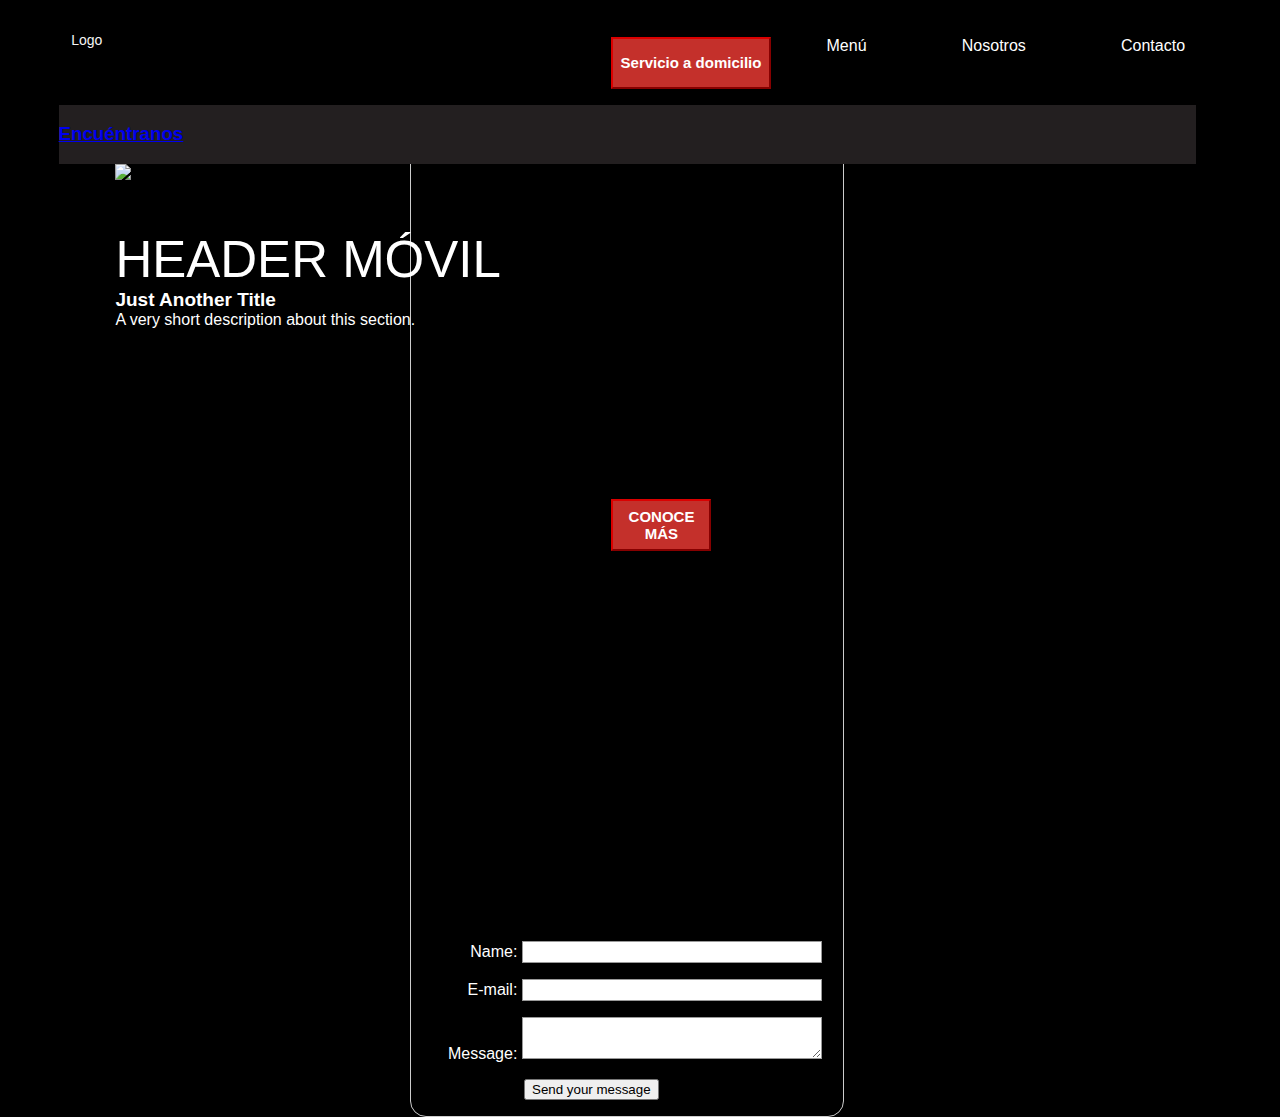
==== index.html @ a27246a4 "el sinaloense" ====
<!DOCTYPE html>
<html lang="en">
<head>
    <meta charset="UTF-8">
    <meta name="viewport" content="width=device-width, initial-scale=1.0">
    <meta http-equiv="X-UA-Compatible" content="ie=edge">
    <link rel="stylesheet" href="main.css">
    <title>Document</title>
</head>

<body>
    <!--START Header-->
    <header >
        <div class="headerLogo">Logo</div>
        <div class="headerOptions">
            <ul>
                <li>Contacto</li>
                <li>Nosotros</li>
                <li>Menú</li>
                <button class="playButton">Servicio a domicilio</button>
            </ul>
        </div>
    </header>
    <!-- END Header-->
    <div id="container">
        <!--START Highlight Container-->
<div class="localizabar">
<div class="encuentranos"><a href="https://goo.gl/maps/MoxL4F127fHG2fuw7"target="_blank"><h3>Encuéntranos</h3></a></div>
        </div>
        <div class="highlightContainer">

                <img id="image" src="https://encrypted-tbn0.gstatic.com/images?q=tbn%3AANd9GcQme7GBT6zYDWyruVQ73Rjr3u9yrRC3gcPSWquON-Pdh0M6er73" style="widows: 100%; height:80vh">
                <p></p>
                
                <script>
                
                var imageSources = ["https://encrypted-tbn0.gstatic.com/images?q=tbn%3AANd9GcSyuddG49b1pC_UBIDgG83E5LHHrju27tLkxPl8JzMpq99E9HEl", "https://encrypted-tbn0.gstatic.com/images?q=tbn%3AANd9GcQme7GBT6zYDWyruVQ73Rjr3u9yrRC3gcPSWquON-Pdh0M6er73"]
                
                var index = 0;
                setInterval (function(){
                  if (index === imageSources.length) {
                    index = 0;
                  }
                  document.getElementById("image").src = imageSources[index];
                  index++;
                } , 2000);
                
                </script>

                <div class="mainTitle">Header Móvil</div>
                <div class="secondaryTitle">Just Another Title</div>
                <div class="description">A very short description about this section.</div>
                <center>
                <button class="containerButton">Conoce más</button>
            </center>
                <div class="optionButtons">
                </div>
        </div>
        <!-- END Highlight Container-->
        <!--START List Container-->
        <div class="listContainer">
        
        <!--END List Container-->
    </div>
</body>
</html>

<!--INCLUIR FORMULARIO  "atendemos evento"-->
<form action="/my-handling-form-page" method="post">
    <div>
        <label for="name">Name:</label>
        <input type="text" id="name" />
    </div>
    <div>
        <label for="mail">E-mail:</label>
        <input type="email" id="mail" />
    </div>
    <div>
        <label for="msg">Message:</label>
        <textarea id="msg"></textarea>
    </div>
    
    <div class="button">
        <button type="submit">Send your message</button>
    </div>
</form>
<!--INCLUIR TESTIMONIOS-->
---- main.css ----
body {
    background-color: black;
    font-family: sans-serif;
    color:white;
}
header {
    float: left;
    margin-left: 5%;
    margin-right: 5%;
    width: 90%;
    padding-top: 1%;
}

.headerLogo {
    float: left;
    width: 30%;
    font-size: 14px;
    margin-top: 1%;
    color:whitesmoke;
}
.headerOptions {
    float:left;
    width: 70%;
    text-align: right;
}

.headerOptions ul {
    width: 100%;
}
.headerOptions ul li {
    width: 12%;
    float: right;
    margin-right: 8%;
    list-style: none;
}
#container {
    float: left;
    width: 90%;
    margin-left: 4%;
    margin-right: 4%;
}
.highlightContainer {
    width: 100%;
    float: left;
    height: 80vh;
    background-color:none;
    padding-left: 5%;
}

.containerButton {
    font-weight: bold;
    background-color: #C4302B;
    color: white;
    height: 52px;
    width: 100px;
    border-color: #db0000;
    font-size: 15px;
    text-transform: uppercase;
    margin-top:15%;
    margin-left: -4%;
}

.mainTitle {
    font-size: 51px;
    text-transform: uppercase;
    margin-top: 4%;
}
.secondaryTitle {
    font-weight: bold;
    font-size: 19px;
}
.optionButtons {
    margin-top: 3%;
}
.playButton {
    font-weight: bold;
    background-color: #C4302B;
    color: white;
    height: 52px;
    width: 160px;
    border-color: #db0000;
    font-size: 15px;
}

.listContainer {
    float: left;
    margin-top: 5%;
    width: 100%;
    height: auto;
}
.listRow {
    width: 100%;
    height: 220px;
    float: left;
    overflow-x: scroll;
    margin-top: 5%;
}

.listMovies {
    float: left;
    width: 153%;
    height: 200px;
}
.movie {
    list-style: none;
    float: left;
    height: 79%;
    width: 18%;
    margin-left: 2%;
    background-color: gray;
}

form {
    /* Sólo para centrar el formulario a la página */
    margin: 0 auto;
    width: 400px;
    /* Para ver el borde del formulario */
    padding: 1em;
    border: 1px solid #CCC;
    border-radius: 1em;
}

form div + div {
    margin-top: 1em;
}

label {
    /* Para asegurarse que todos los labels tienen el mismo tamaño y están alineados correctamente */
    display: inline-block;
    width: 90px;
    text-align: right;
}
input, textarea {
    /* Para asegurarse de que todos los campos de texto tienen las mismas propiedades de fuente
       Por defecto, las areas de texto tienen una fuente con monospace */
    font: 1em sans-serif;

    /* Para darle el mismo tamaño a todos los campos de texto */
    width: 300px;
    -moz-box-sizing: border-box;
    box-sizing: border-box;

    /* Para armonizar el look&feel del borde en los campos de texto */
    border: 1px solid #999;
}

.button {
    /* Para posicionar los botones a la misma posición que los campos de texto */
    padding-left: 90px; /* mismo tamaño a todos los elementos label */
}
button {
    /* Este margen extra representa aproximadamente el mismo espacio que el espacio
       entre los labels y sus campos de texto */
    margin-left: .5em;
}

image { 
    width: 100%;
    float: left;
    height: 80vh;
    background:none;
    padding-left: 5%;

}

.localizabar {
    width: 100%;
    float: left;
    background: #231f20;
    padding: 9px 5;
}

encuentranos {
    color:whitesmoke;
}
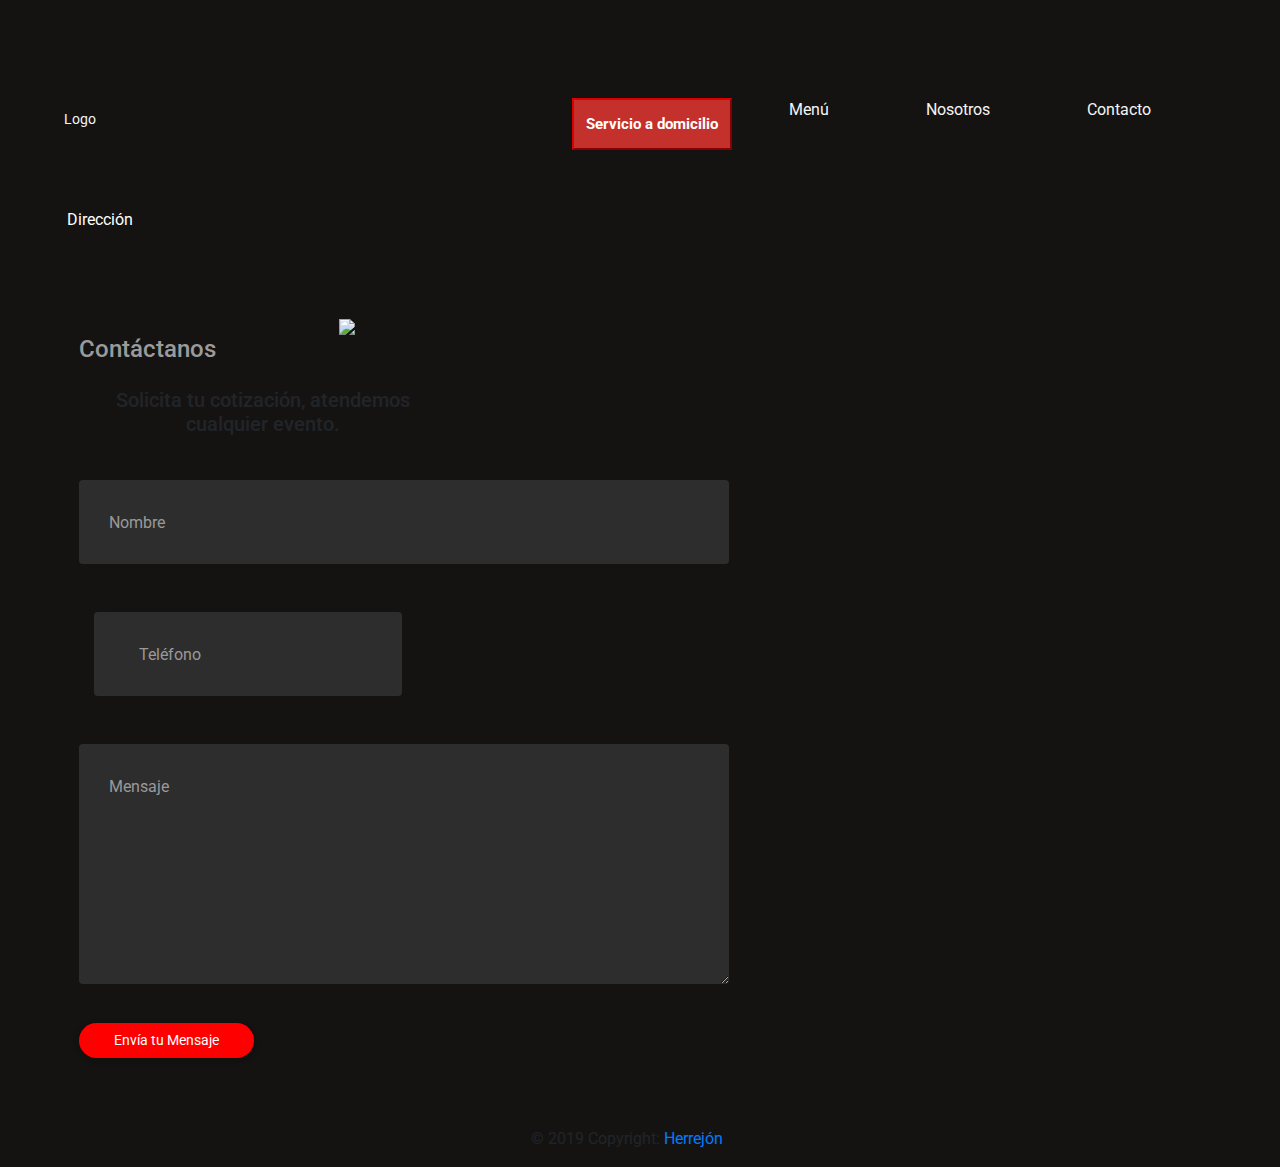
==== commit f95c2ccb: "proyecto" ====
--- a/index.html
+++ b/index.html
@@ -5,9 +5,16 @@
     <meta name="viewport" content="width=device-width, initial-scale=1.0">
     <meta http-equiv="X-UA-Compatible" content="ie=edge">
     <link rel="stylesheet" href="main.css">
-    <title>Document</title>
+    <link href="https://fonts.googleapis.com/css?family=Roboto|Roboto+Slab&display=swap" rel="stylesheet">
+    <script src="https://code.jquery.com/jquery-3.3.1.slim.min.js" integrity="sha384-q8i/X+965DzO0rT7abK41JStQIAqVgRVzpbzo5smXKp4YfRvH+8abtTE1Pi6jizo" crossorigin="anonymous"></script>
+    <script src="https://cdnjs.cloudflare.com/ajax/libs/popper.js/1.14.7/umd/popper.min.js" integrity="sha384-UO2eT0CpHqdSJQ6hJty5KVphtPhzWj9WO1clHTMGa3JDZwrnQq4sF86dIHNDz0W1" crossorigin="anonymous"></script>
+    <script src="https://stackpath.bootstrapcdn.com/bootstrap/4.3.1/js/bootstrap.min.js" integrity="sha384-JjSmVgyd0p3pXB1rRibZUAYoIIy6OrQ6VrjIEaFf/nJGzIxFDsf4x0xIM+B07jRM" crossorigin="anonymous"></script>
+        <link rel="stylesheet" href="https://stackpath.bootstrapcdn.com/bootstrap/4.3.1/css/bootstrap.min.css" integrity="sha384-ggOyR0iXCbMQv3Xipma34MD+dH/1fQ784/j6cY/iJTQUOhcWr7x9JvoRxT2MZw1T" crossorigin="anonymous">
+    <title>Inicio</title>
 </head>
-
+<style type="text/css">
+    body { background:#151312!important; } /* Adding !important forces the browser to overwrite the default style applied by Bootstrap */
+ </style>
 <body>
     <!--START Header-->
     <header >
@@ -24,42 +31,17 @@
     <!-- END Header-->
     <div id="container">
         <!--START Highlight Container-->
-<div class="localizabar">
-<div class="encuentranos"><a href="https://goo.gl/maps/MoxL4F127fHG2fuw7"target="_blank"><h3>Encuéntranos</h3></a></div>
-        </div>
-        <div class="highlightContainer">
+          <body>
+          
+          <ul>
+            <li><a class="direccion"><a href="https://goo.gl/maps/MoxL4F127fHG2fuw7"target="_blank">Dirección</a>
+          </ul>
 
-                <img id="image" src="https://encrypted-tbn0.gstatic.com/images?q=tbn%3AANd9GcQme7GBT6zYDWyruVQ73Rjr3u9yrRC3gcPSWquON-Pdh0M6er73" style="widows: 100%; height:80vh">
-                <p></p>
-                
-                <script>
-                
-                var imageSources = ["https://encrypted-tbn0.gstatic.com/images?q=tbn%3AANd9GcSyuddG49b1pC_UBIDgG83E5LHHrju27tLkxPl8JzMpq99E9HEl", "https://encrypted-tbn0.gstatic.com/images?q=tbn%3AANd9GcQme7GBT6zYDWyruVQ73Rjr3u9yrRC3gcPSWquON-Pdh0M6er73"]
-                
-                var index = 0;
-                setInterval (function(){
-                  if (index === imageSources.length) {
-                    index = 0;
-                  }
-                  document.getElementById("image").src = imageSources[index];
-                  index++;
-                } , 2000);
-                
-                </script>
-
-                <div class="mainTitle">Header Móvil</div>
-                <div class="secondaryTitle">Just Another Title</div>
-                <div class="description">A very short description about this section.</div>
-                <center>
-                <button class="containerButton">Conoce más</button>
-            </center>
-                <div class="optionButtons">
-                </div>
-        </div>
+          <!--Se acaba barra de dirección !-->
         <!-- END Highlight Container-->
         <!--START List Container-->
         <div class="listContainer">
-        
+                <img src=https://media.gettyimages.com/photos/food-story-on-posole-on-wednesday-december-11-2013-some-of-the-side-picture-id456611449?s=2048x2048>
         <!--END List Container-->
     </div>
 </body>
@@ -67,21 +49,52 @@
 
 <!--INCLUIR FORMULARIO  "atendemos evento"-->
 <form action="/my-handling-form-page" method="post">
-    <div>
-        <label for="name">Name:</label>
-        <input type="text" id="name" />
-    </div>
-    <div>
-        <label for="mail">E-mail:</label>
-        <input type="email" id="mail" />
-    </div>
-    <div>
-        <label for="msg">Message:</label>
-        <textarea id="msg"></textarea>
+    <div class="container">
+        <div class="row">
+                <h4>Contáctanos</h4>
+        </div>
+        <div class="row">
+                <h5 style="text-align:center">Solicita tu cotización, atendemos cualquier evento.</h5>
+        </div>
+        <div class="row input-container">
+                <div class="col-xs-12">
+                    <div class="styled-input wide">
+                        <input type="text" required />
+                        <label>Nombre</label> 
+                    </div>
+                </div>
+                <div class="col-md-6 col-sm-12">
+                    <div class="styled-input">
+                        <input type="text" required />
+                        <label>E-mail</label> 
+                    </div>
+                </div>
+                <div class="col-md-6 col-sm-12">
+                    <div class="styled-input" style="float:right;">
+                        <input type="text" required />
+                        <label>Teléfono</label> 
+                    </div>
+                </div>
+                <div class="col-xs-12">
+                    <div class="styled-input wide">
+                        <textarea required></textarea>
+                        <label>Mensaje</label>
+                    </div>
+                </div>
+                <div class="col-xs-12">
+                    <div class="btn-lrg submit-btn">Envía tu Mensaje</div>
+                </div>
+        </div>
     </div>
     
-    <div class="button">
-        <button type="submit">Send your message</button>
+</form>
+<!--INCLUIR TESTIMONIOS-->
+  <!-- Footer -->
+    <!-- Copyright -->
+    <div class="footer-copyright text-center py-3">© 2019 Copyright:
+      <a href="https://www.linkedin.com/in/athziri-herrejon-ochoa-54b4b816a/"> Herrejón</a>
     </div>
-</form>
-<!--INCLUIR TESTIMONIOS-->+    <!-- Copyright -->
+  
+  </footer>
+  <!-- Footer -->--- a/main.css
+++ b/main.css
@@ -1,6 +1,6 @@
 body {
     background-color: black;
-    font-family: sans-serif;
+    font-family:'Roboto', sans-serif;
     color:white;
 }
 header {
@@ -32,6 +32,7 @@
     float: right;
     margin-right: 8%;
     list-style: none;
+    color:whitesmoke;
 }
 #container {
     float: left;
@@ -39,31 +40,13 @@
     margin-left: 4%;
     margin-right: 4%;
 }
-.highlightContainer {
-    width: 100%;
-    float: left;
-    height: 80vh;
-    background-color:none;
-    padding-left: 5%;
-}
-
-.containerButton {
-    font-weight: bold;
-    background-color: #C4302B;
-    color: white;
-    height: 52px;
-    width: 100px;
-    border-color: #db0000;
-    font-size: 15px;
-    text-transform: uppercase;
-    margin-top:15%;
-    margin-left: -4%;
-}
 
 .mainTitle {
     font-size: 51px;
+    color:white;
     text-transform: uppercase;
     margin-top: 4%;
+
 }
 .secondaryTitle {
     font-weight: bold;
@@ -107,17 +90,45 @@
     height: 79%;
     width: 18%;
     margin-left: 2%;
-    background-color: gray;
-}
+    background-color:white;
+}
+
+ul {
+    list-style-type: none;
+    margin: 0;
+    padding: 0;
+    overflow: hidden;
+  }
+  
+  li {
+    float: left;
+  }
+  
+  li a {
+    display: block;
+    color: white;
+    text-align: center;
+    padding: 14px 16px;
+    text-decoration: none;
+  }
+  
+  li a:hover {
+    background-color: #111;
+  }
+
+img {
+    display: block;
+    margin-left: auto;
+    margin-right: auto;
+    width: 50%;
+  }
 
 form {
     /* Sólo para centrar el formulario a la página */
-    margin: 0 auto;
+    margin: 1%;
     width: 400px;
     /* Para ver el borde del formulario */
     padding: 1em;
-    border: 1px solid #CCC;
-    border-radius: 1em;
 }
 
 form div + div {
@@ -163,13 +174,134 @@
 
 }
 
-.localizabar {
-    width: 100%;
-    float: left;
-    background: #231f20;
-    padding: 9px 5;
-}
-
-encuentranos {
-    color:whitesmoke;
+body {
+    background-color: #444442;
+    padding-top: 85px;
+}
+
+h1 {
+    font-family: 'Poppins', sans-serif, 'arial';
+    font-weight: 600;
+    font-size: 72px;
+    color: white;
+    text-align: center;
+}
+
+h4 {
+    font-family: 'Roboto', sans-serif, 'arial';
+    font-weight: 400;
+    font-size: 20px;
+    color: #9b9b9b;
+    line-height: 1.5;
+}
+
+/* ///// inputs /////*/
+
+input:focus ~ label, textarea:focus ~ label, input:valid ~ label, textarea:valid ~ label {
+    font-size: 0.75em;
+    color: #999;
+    top: -5px;
+    -webkit-transition: all 0.225s ease;
+    transition: all 0.225s ease;
+}
+
+.styled-input {
+    float: left;
+    width: 293px;
+    margin: 1rem 0;
+    position: relative;
+    border-radius: 4px;
+}
+
+@media only screen and (max-width: 768px){
+    .styled-input {
+        width:100%;
+    }
+}
+
+.styled-input label {
+    color: #999;
+    padding: 1.3rem 30px 1rem 30px;
+    position: absolute;
+    top: 10px;
+    left: 0;
+    -webkit-transition: all 0.25s ease;
+    transition: all 0.25s ease;
+    pointer-events: none;
+}
+
+.styled-input.wide { 
+    width: 650px;
+    max-width: 100%;
+}
+
+input,
+textarea {
+    padding: 30px;
+    border: 0;
+    width: 100%;
+    font-size: 1rem;
+    background-color: #2d2d2d;
+    color: white;
+    border-radius: 4px;
+}
+
+input:focus,
+textarea:focus { outline: 0; }
+
+input:focus ~ span,
+textarea:focus ~ span {
+    width: 100%;
+    -webkit-transition: all 0.075s ease;
+    transition: all 0.075s ease;
+}
+
+textarea {
+    width: 100%;
+    min-height: 15em;
+}
+
+.input-container {
+    width: 650px;
+    max-width: 100%;
+    margin: 20px auto 25px auto;
+}
+
+.submit-btn {
+    float:right;
+    padding: 7px 35px;
+    border-radius: 60px;
+    display: inline-block;
+    background-color: red;
+    color: white;
+    font-size: 14px;
+    cursor: pointer;
+    box-shadow: 0 2px 5px 0 rgba(0,0,0,0.06),
+              0 2px 10px 0 rgba(0,0,0,0.07);
+    -webkit-transition: all 300ms ease;
+    transition: all 300ms ease;
+}
+
+.submit-btn:hover {
+    transform: translateY(1px);
+    box-shadow: 0 1px 1px 0 rgba(0,0,0,0.10),
+              0 1px 1px 0 rgba(0,0,0,0.09);
+}
+
+@media (max-width: 768px) {
+    .submit-btn {
+        width:100%;
+        float: none;
+        text-align:center;
+    }
+}
+
+input[type=checkbox] + label {
+  color: #ccc;
+  font-style: italic;
+} 
+
+input[type=checkbox]:checked + label {
+  color: #f00;
+  font-style: normal;
 }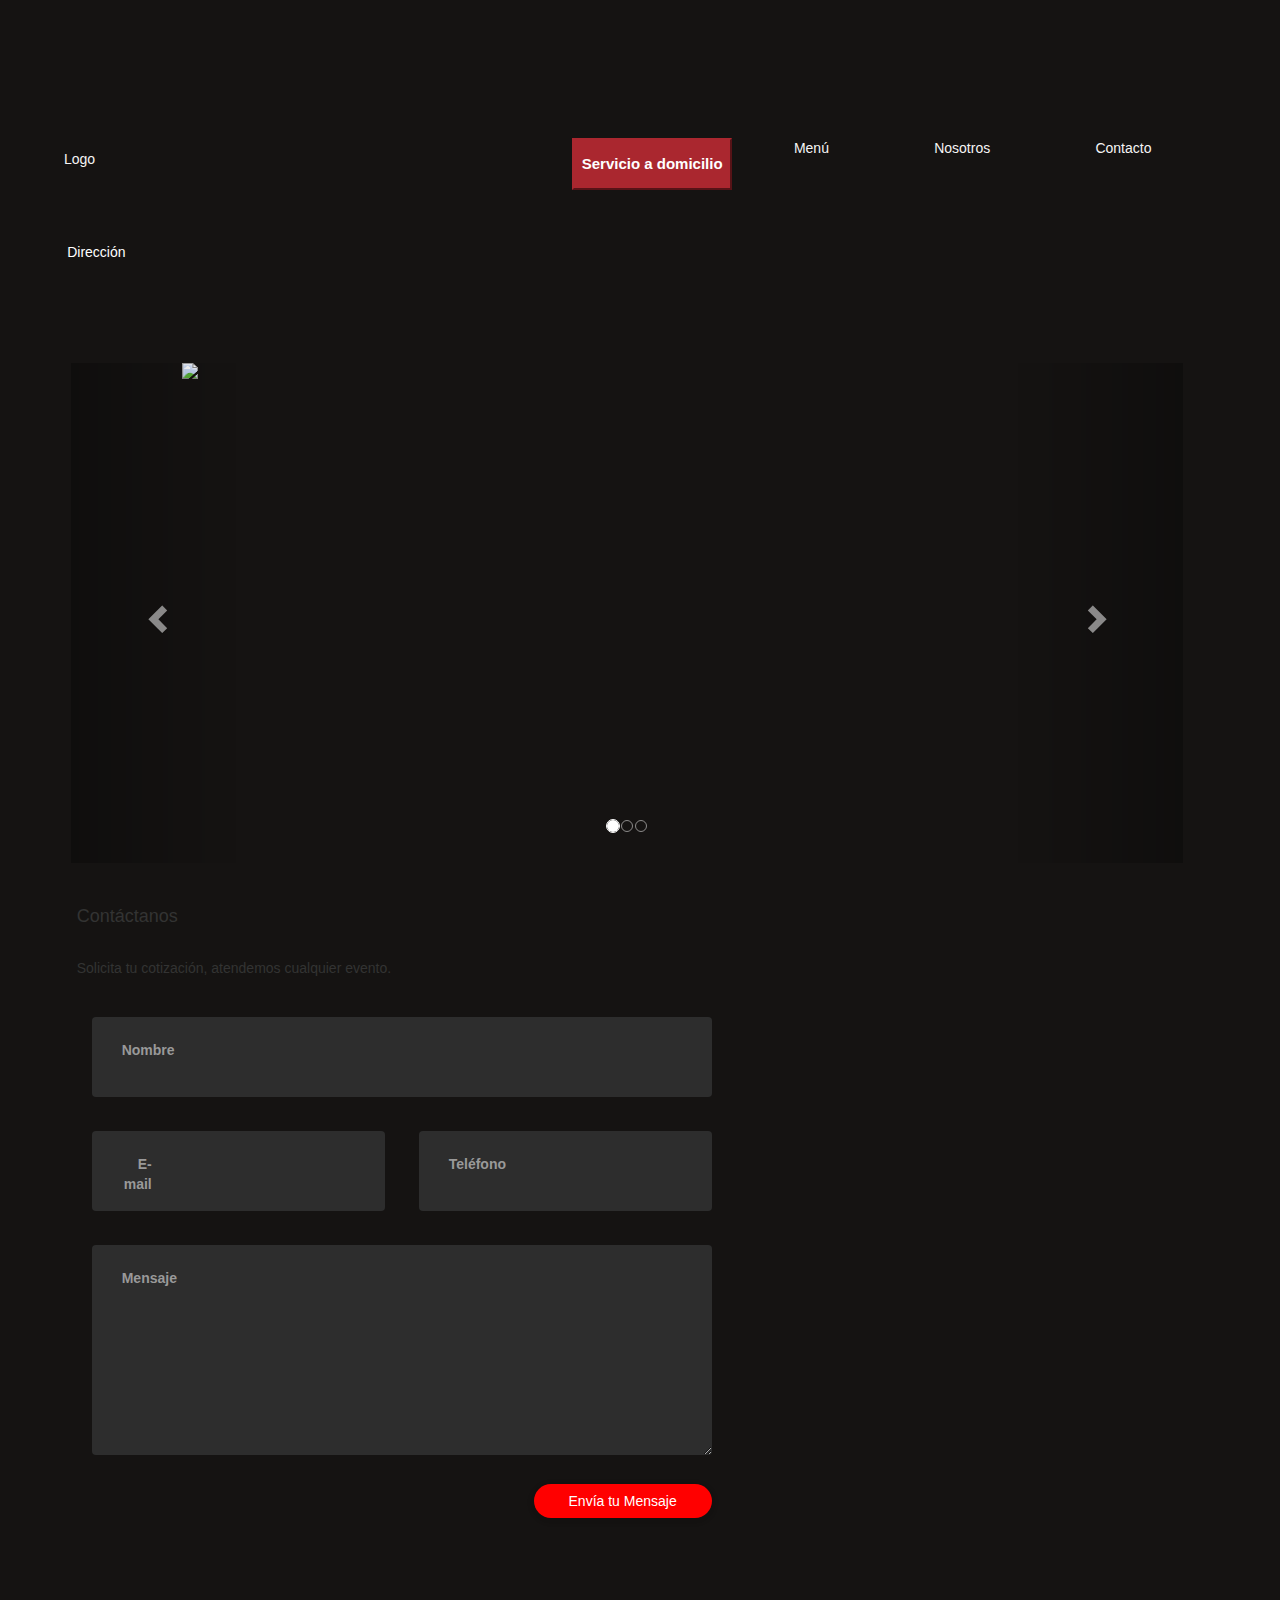
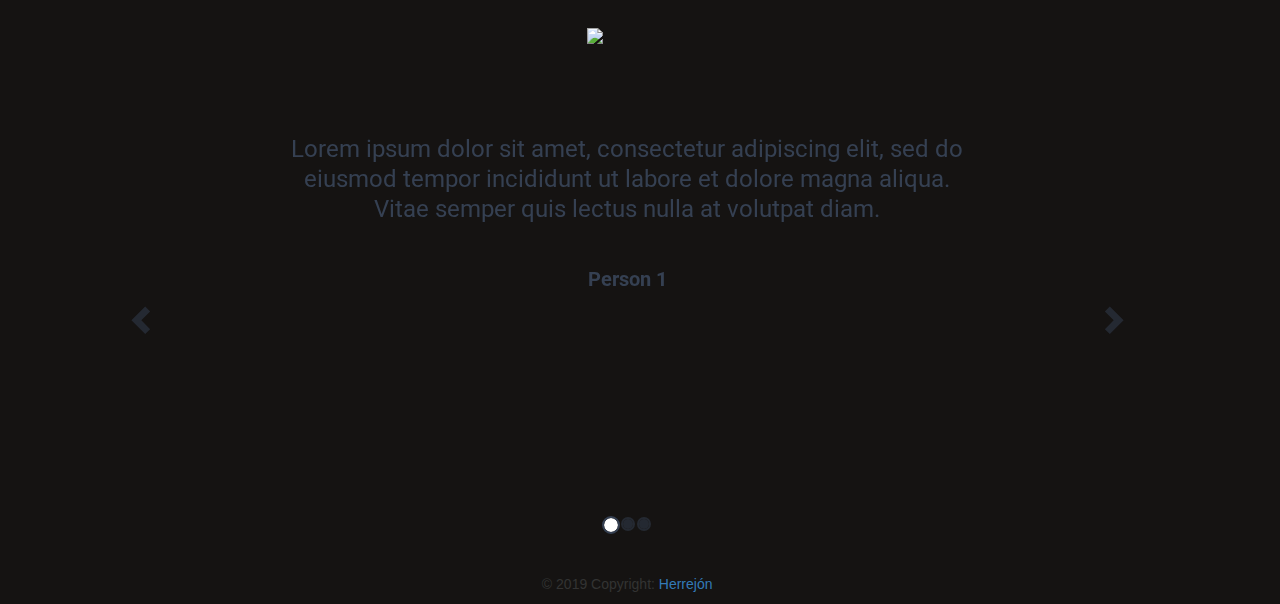
==== commit 51736f01: "avance" ====
--- a/index.html
+++ b/index.html
@@ -10,7 +10,15 @@
     <script src="https://cdnjs.cloudflare.com/ajax/libs/popper.js/1.14.7/umd/popper.min.js" integrity="sha384-UO2eT0CpHqdSJQ6hJty5KVphtPhzWj9WO1clHTMGa3JDZwrnQq4sF86dIHNDz0W1" crossorigin="anonymous"></script>
     <script src="https://stackpath.bootstrapcdn.com/bootstrap/4.3.1/js/bootstrap.min.js" integrity="sha384-JjSmVgyd0p3pXB1rRibZUAYoIIy6OrQ6VrjIEaFf/nJGzIxFDsf4x0xIM+B07jRM" crossorigin="anonymous"></script>
         <link rel="stylesheet" href="https://stackpath.bootstrapcdn.com/bootstrap/4.3.1/css/bootstrap.min.css" integrity="sha384-ggOyR0iXCbMQv3Xipma34MD+dH/1fQ784/j6cY/iJTQUOhcWr7x9JvoRxT2MZw1T" crossorigin="anonymous">
-    <title>Inicio</title>
+        <link rel="stylesheet" href="https://netdna.bootstrapcdn.com/bootstrap/3.0.3/css/bootstrap.min.css">
+        <link rel="stylesheet" href="https://netdna.bootstrapcdn.com/bootstrap/3.0.3/css/bootstrap-theme.min.css">
+        <script type="text/javascript" src="https://code.jquery.com/jquery.min.js"></script>
+        <script src="https://netdna.bootstrapcdn.com/bootstrap/3.0.3/js/bootstrap.min.js"></script>
+        <link rel="stylesheet" href="https://netdna.bootstrapcdn.com/bootstrap/3.0.3/css/bootstrap.min.css">
+<link rel="stylesheet" href="https://netdna.bootstrapcdn.com/bootstrap/3.0.3/css/bootstrap-theme.min.css">
+<script type="text/javascript" src="https://code.jquery.com/jquery.min.js"></script>
+<script src="https://netdna.bootstrapcdn.com/bootstrap/3.0.3/js/bootstrap.min.js"></script>
+        <title>El Sinaloense</title>
 </head>
 <style type="text/css">
     body { background:#151312!important; } /* Adding !important forces the browser to overwrite the default style applied by Bootstrap */
@@ -32,21 +40,53 @@
     <div id="container">
         <!--START Highlight Container-->
           <body>
-          
           <ul>
             <li><a class="direccion"><a href="https://goo.gl/maps/MoxL4F127fHG2fuw7"target="_blank">Dirección</a>
           </ul>
-
           <!--Se acaba barra de dirección !-->
         <!-- END Highlight Container-->
         <!--START List Container-->
         <div class="listContainer">
-                <img src=https://media.gettyimages.com/photos/food-story-on-posole-on-wednesday-december-11-2013-some-of-the-side-picture-id456611449?s=2048x2048>
-        <!--END List Container-->
-    </div>
-</body>
-</html>
+            <!--CARRUSEL INICIO-->
+            <div class="bs-example">
+                    <div id="myCarousel" class="carousel slide" data-interval="6500" data-ride="carousel">
+                        <!-- Carousel indicators -->
+                        <ol class="carousel-indicators">
+                            <li data-target="#myCarousel" data-slide-to="0" class="active"></li>
+                            <li data-target="#myCarousel" data-slide-to="1"></li>
+                            <li data-target="#myCarousel" data-slide-to="2"></li>
+                        </ol>   
+                       <!-- Carousel items -->
+                        <div class="carousel-inner">
+                            <div class="active item carousel-fade">
+                                <img src=https://media.gettyimages.com/photos/food-story-on-posole-on-wednesday-december-11-2013-some-of-the-side-picture-id456611449?s=2048x2048>
+                                <div class="carousel-caption">
+                                
+                                </div>
+                            </div>
+                            <div class="item carousel-fade">
+                                <h2>Slide 2</h2>
+                                <div class="carousel-caption">
 
+                                </div>
+                            </div>
+                            <div class="item carousel-fade">
+                                <h2>Slide 3</h2>
+                                <div class="carousel-caption">
+                                  
+                                </div>
+                            </div>
+                        </div>
+                        <!-- Carousel nav -->
+                        <a class="carousel-control left" href="#myCarousel" data-slide="prev">
+                            <span class="glyphicon glyphicon-chevron-left"></span>
+                        </a>
+                        <a class="carousel-control right" href="#myCarousel" data-slide="next">
+                            <span class="glyphicon glyphicon-chevron-right"></span>
+                        </a>
+                    </div>
+                </div>
+                <!--FIN CARRUSEL-->
 <!--INCLUIR FORMULARIO  "atendemos evento"-->
 <form action="/my-handling-form-page" method="post">
     <div class="container">
@@ -88,7 +128,50 @@
     </div>
     
 </form>
-<!--INCLUIR TESTIMONIOS-->
+<!--FIN DEL FORMULARIO-->
+                <!--INICIO TESTIMONIO-->
+                <body class="carousel-bg">
+                        <!-- Quote Image -->
+                        <div>
+                          <img src="https://i.imgur.com/gZ5HY0U.png" class="img-responsive quote-image">
+                        </div>
+                        <!-- Carousel Start below -->
+                        <div id="carousel1" class="carousel slide testimonial-style" data-ride="carousel">
+                          <!-- Indicators -->
+                          <ol class="carousel-indicators">
+                            <li data-target="#carousel1" data-slide-to="0" class="active"></li>
+                            <li data-target="#carousel1" data-slide-to="1"></li>
+                            <li data-target="#carousel1" data-slide-to="2"></li>
+                          </ol>
+                          <!-- Wrapper for slides -->
+                          <div class="carousel-inner">
+                            <div class="item active">
+                              <div class="carousel-caption testimonial-caption-style">
+                                <p>Lorem ipsum dolor sit amet, consectetur adipiscing elit, sed do eiusmod tempor incididunt ut labore et dolore magna aliqua. Vitae semper quis lectus nulla at volutpat diam.</p>
+                                <p class="testimonial-authors">Person 1</p>
+                              </div>
+                            </div>
+                            <div class="item">
+                              <div class="carousel-caption testimonial-caption-style">
+                                <p>Lorem ipsum dolor sit amet, consectetur adipiscing elit, sed do eiusmod tempor incididunt ut labore et dolore magna aliqua. Vitae semper quis lectus nulla at volutpat diam.</p>
+                                <p class="testimonial-authors">Person 2</p>
+                              </div>
+                            </div>
+                            <div class="item">
+                              <div class="carousel-caption testimonial-caption-style">
+                                <p>Lorem ipsum dolor sit amet, consectetur adipiscing elit, sed do eiusmod tempor incididunt ut labore et dolore magna aliqua. Vitae semper quis lectus nulla at volutpat diam.</p>
+                                <p class="testimonial-authors">Person 3</p>
+                              </div>
+                            </div>
+                          </div>
+                      
+                          <!-- Controls -->
+                      
+                          <a class="left carousel-control" href="#carousel1" data-slide="prev"> <span class="glyphicon glyphicon-chevron-left"></span> </a>
+                          <a class="right carousel-control" href="#carousel1" data-slide="next"> <span class="glyphicon glyphicon-chevron-right"></span> </a>
+                        </div>
+                      </body>
+                <!--FIN TESIMONIO-->
   <!-- Footer -->
     <!-- Copyright -->
     <div class="footer-copyright text-center py-3">© 2019 Copyright:
--- a/main.css
+++ b/main.css
@@ -41,13 +41,6 @@
     margin-right: 4%;
 }
 
-.mainTitle {
-    font-size: 51px;
-    color:white;
-    text-transform: uppercase;
-    margin-top: 4%;
-
-}
 .secondaryTitle {
     font-weight: bold;
     font-size: 19px;
@@ -57,11 +50,11 @@
 }
 .playButton {
     font-weight: bold;
-    background-color: #C4302B;
+    background-color: #AA272F;
     color: white;
     height: 52px;
     width: 160px;
-    border-color: #db0000;
+    border-color: #AA272F;
     font-size: 15px;
 }
 
@@ -120,7 +113,8 @@
     display: block;
     margin-left: auto;
     margin-right: auto;
-    width: 50%;
+    width: 80%;
+    height: 40%;
   }
 
 form {
@@ -194,7 +188,111 @@
     color: #9b9b9b;
     line-height: 1.5;
 }
-
+/*carrusel inicio*/
+h2{
+    margin: 0;     
+    color: #666;
+    padding-top: 90px;
+    font-size: 52px;
+    font-family: "trebuchet ms", sans-serif;    
+}
+
+.item{
+    background:none;    
+    text-align: center;
+    height: 500px !important;
+}
+
+.carousel{
+    margin-top: 20px;
+}
+
+.bs-example{
+	margin: 20px;
+}
+
+.carousel.carousel-fade .item {
+  opacity:0;
+  filter: alpha(opacity=0); /* ie fix */
+}
+
+.carousel.carousel-fade .active.item {
+    opacity:1;
+    filter: alpha(opacity=100); /* ie fix */
+}
+ /*fin carrusel */
+
+/* Testimonial CSS Code Start */
+/* background */
+.carousel-bg {
+    background-color: none;
+    margin-top: 40px;
+    margin-bottom: 40px;
+  }
+  /* quote */
+  .quote-image {
+    margin-left: auto;
+    margin-right: auto;
+    margin-bottom: auto;
+    padding-top: 60px;
+    width: 80px;
+  }
+  /* text-style */
+  .testimonial-style .testimonial-caption-style {
+    font-family: "Roboto";
+    font-weight: 400;
+    font-size: 24px;
+    color: #354052;
+    line-height: 30px;
+    bottom: 40%;
+    text-shadow: none;
+    top: 10%;
+  }
+  .testimonial-style .testimonial-authors {
+    font-family: "Roboto";
+    font-weight: 700;
+    font-size: 20px;
+    color: #354052;
+    line-height: 30px;
+    margin-top: 40px;
+  }
+  /* carousel-height-control */
+  .testimonial-style .carousel-inner > .item {
+    padding-top: auto;
+    padding-bottom: auto;
+    height: 380px;
+  }
+  /* carousel-left-right-control */
+  .testimonial-style .carousel-control.left {
+    background: none;
+    box-shadow: none;
+    text-shadow: none;
+  }
+  .testimonial-style .carousel-control.right {
+    background: none;
+    box-shadow: none;
+    text-shadow: none;
+  }
+  .testimonial-style .carousel-control {
+    color: #354052;
+  }
+  .testimonial-style .carousel-control:hover {
+    color: #354052;
+    text-decoration: none;
+    transition: background-color 1s ease;
+  }
+  /* indicators */
+  .testimonial-style .carousel-indicators .active {
+    background-color: #fff;
+    width: 14px;
+    height: 14px;
+    transition: background 1s cubic-bezier(0.22, 0.61, 0.36, 1);
+  }
+  .testimonial-style .carousel-indicators li {
+    border: 2px solid #354052;
+    background-color: #354052;
+  }
+  /* Textimonial CSS Code End */
 /* ///// inputs /////*/
 
 input:focus ~ label, textarea:focus ~ label, input:valid ~ label, textarea:valid ~ label {
@@ -268,7 +366,7 @@
 }
 
 .submit-btn {
-    float:right;
+    float: right;
     padding: 7px 35px;
     border-radius: 60px;
     display: inline-block;
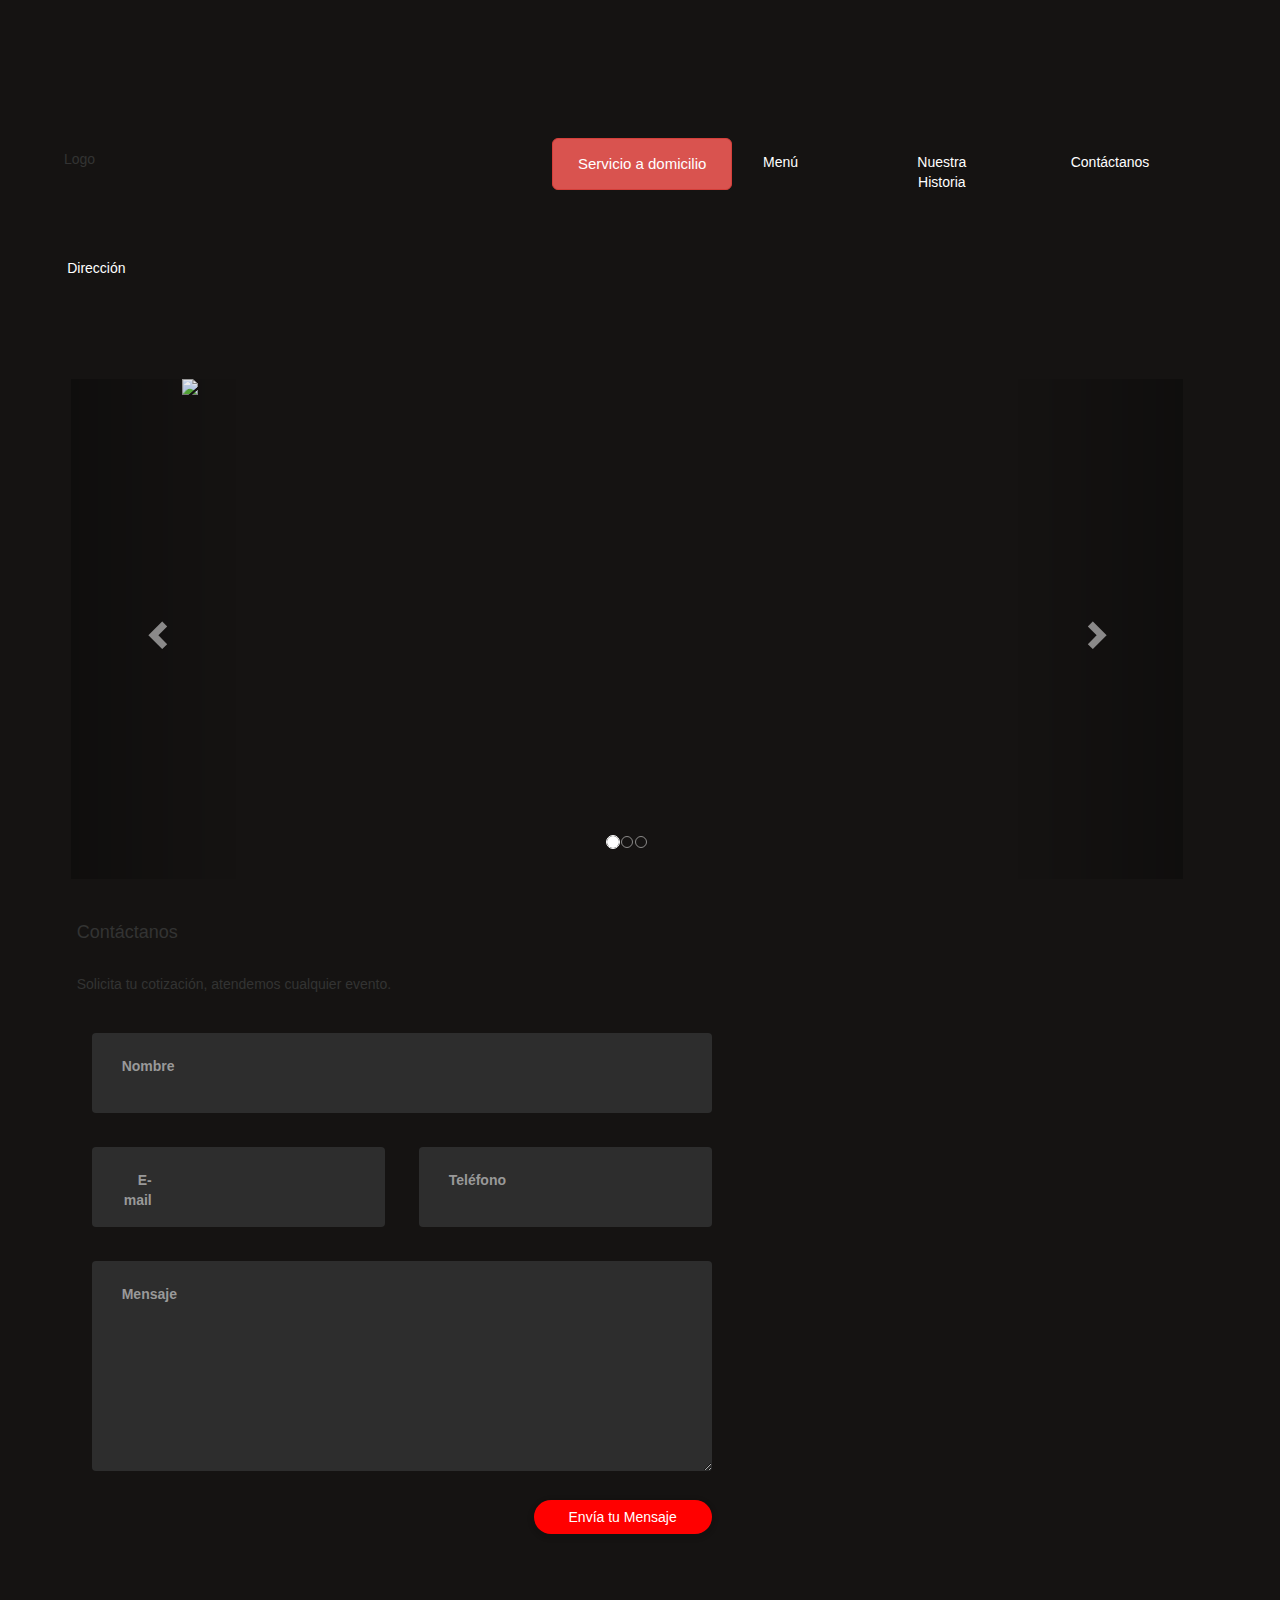
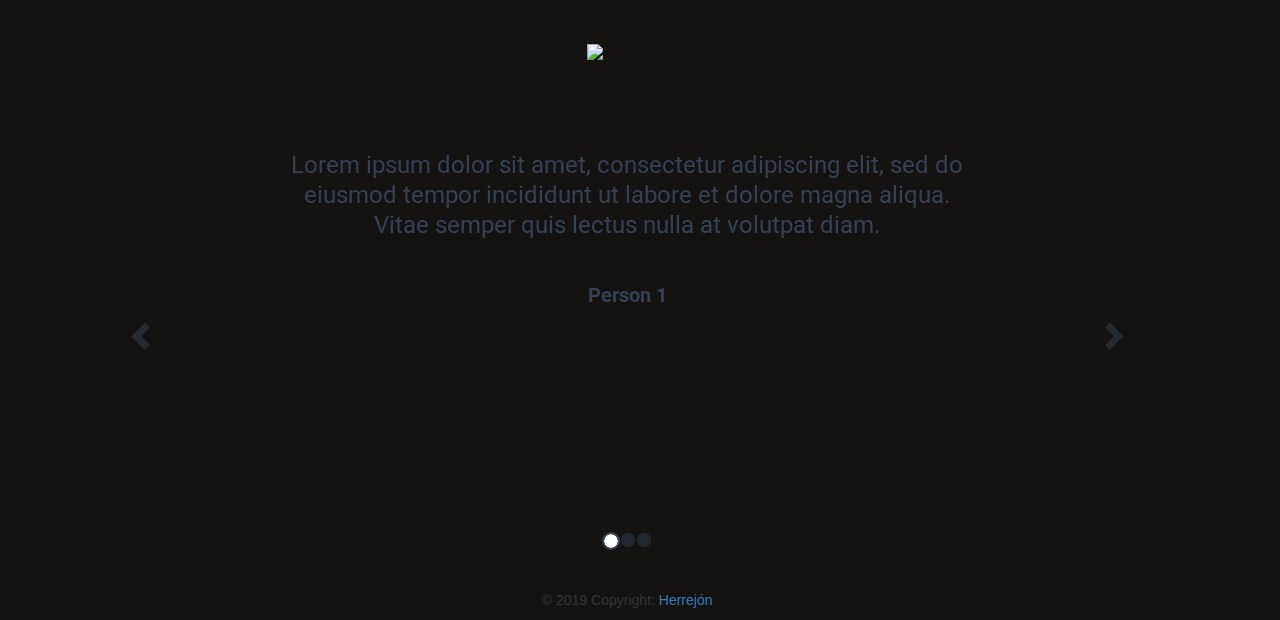
==== commit fad5525e: "avance" ====
--- a/index.html
+++ b/index.html
@@ -18,6 +18,8 @@
 <link rel="stylesheet" href="https://netdna.bootstrapcdn.com/bootstrap/3.0.3/css/bootstrap-theme.min.css">
 <script type="text/javascript" src="https://code.jquery.com/jquery.min.js"></script>
 <script src="https://netdna.bootstrapcdn.com/bootstrap/3.0.3/js/bootstrap.min.js"></script>
+<!--CODIGO BOTONES-->
+ 
         <title>El Sinaloense</title>
 </head>
 <style type="text/css">
@@ -26,13 +28,13 @@
 <body>
     <!--START Header-->
     <header >
-        <div class="headerLogo">Logo</div>
+        <div class="littleLogo">Logo</div>
         <div class="headerOptions">
             <ul>
-                <li>Contacto</li>
-                <li>Nosotros</li>
-                <li>Menú</li>
-                <button class="playButton">Servicio a domicilio</button>
+              <li><a href=https://www.vice.com/es/article/a3d4xg/la-historia-de-como-taco-bell-fracaso-en-mexico-fastfoodweek2017 target="_blank">Contáctanos</a></li>
+                <li><a href=https://www.vice.com/es/article/a3d4xg/la-historia-de-como-taco-bell-fracaso-en-mexico-fastfoodweek2017 target="_blank">Nuestra Historia</a></li>
+                <li><a href="http://www.dia-food.com/wp/wp-content/uploads/2015/11/Taco-Bell-Menu.pdf" target="_blank">Menú</a></li>
+                <button type="button" class="btn btn-danger btn-lg">Servicio a domicilio</button
             </ul>
         </div>
     </header>
@@ -61,17 +63,15 @@
                             <div class="active item carousel-fade">
                                 <img src=https://media.gettyimages.com/photos/food-story-on-posole-on-wednesday-december-11-2013-some-of-the-side-picture-id456611449?s=2048x2048>
                                 <div class="carousel-caption">
-                                
                                 </div>
                             </div>
                             <div class="item carousel-fade">
-                                <h2>Slide 2</h2>
+                                <img src=https://cdn2.cocinadelirante.com/sites/default/files/images/2017/06/chimichangasonorense.jpg>
                                 <div class="carousel-caption">
-
                                 </div>
                             </div>
                             <div class="item carousel-fade">
-                                <h2>Slide 3</h2>
+                                <img src=https://encrypted-tbn0.gstatic.com/images?q=tbn%3AANd9GcRZaQVgOiPgmHIKLdEktG9-tFfK5rEc4QNiSILSodq8dWzXzOk8>
                                 <div class="carousel-caption">
                                   
                                 </div>
--- a/main.css
+++ b/main.css
@@ -11,12 +11,17 @@
     padding-top: 1%;
 }
 
-.headerLogo {
-    float: left;
-    width: 30%;
+.littleLogo {
+    float: left;
+    width: 30%!important;
+    height: 10% !important;
     font-size: 14px;
     margin-top: 1%;
-    color:whitesmoke;
+}
+ 
+.header-image #description {
+    display: block;
+    overflow: hidden;
 }
 .headerOptions {
     float:left;
@@ -48,15 +53,15 @@
 .optionButtons {
     margin-top: 3%;
 }
-.playButton {
-    font-weight: bold;
-    background-color: #AA272F;
-    color: white;
-    height: 52px;
-    width: 160px;
-    border-color: #AA272F;
-    font-size: 15px;
-}
+.btn-danger {
+font-weight: bold;
+font-family: sans-serif;
+color:#d9534f;
+height: 52px;
+width: 180px;
+font-size: 15px!important;
+border-color: none;
+  }
 
 .listContainer {
     float: left;
